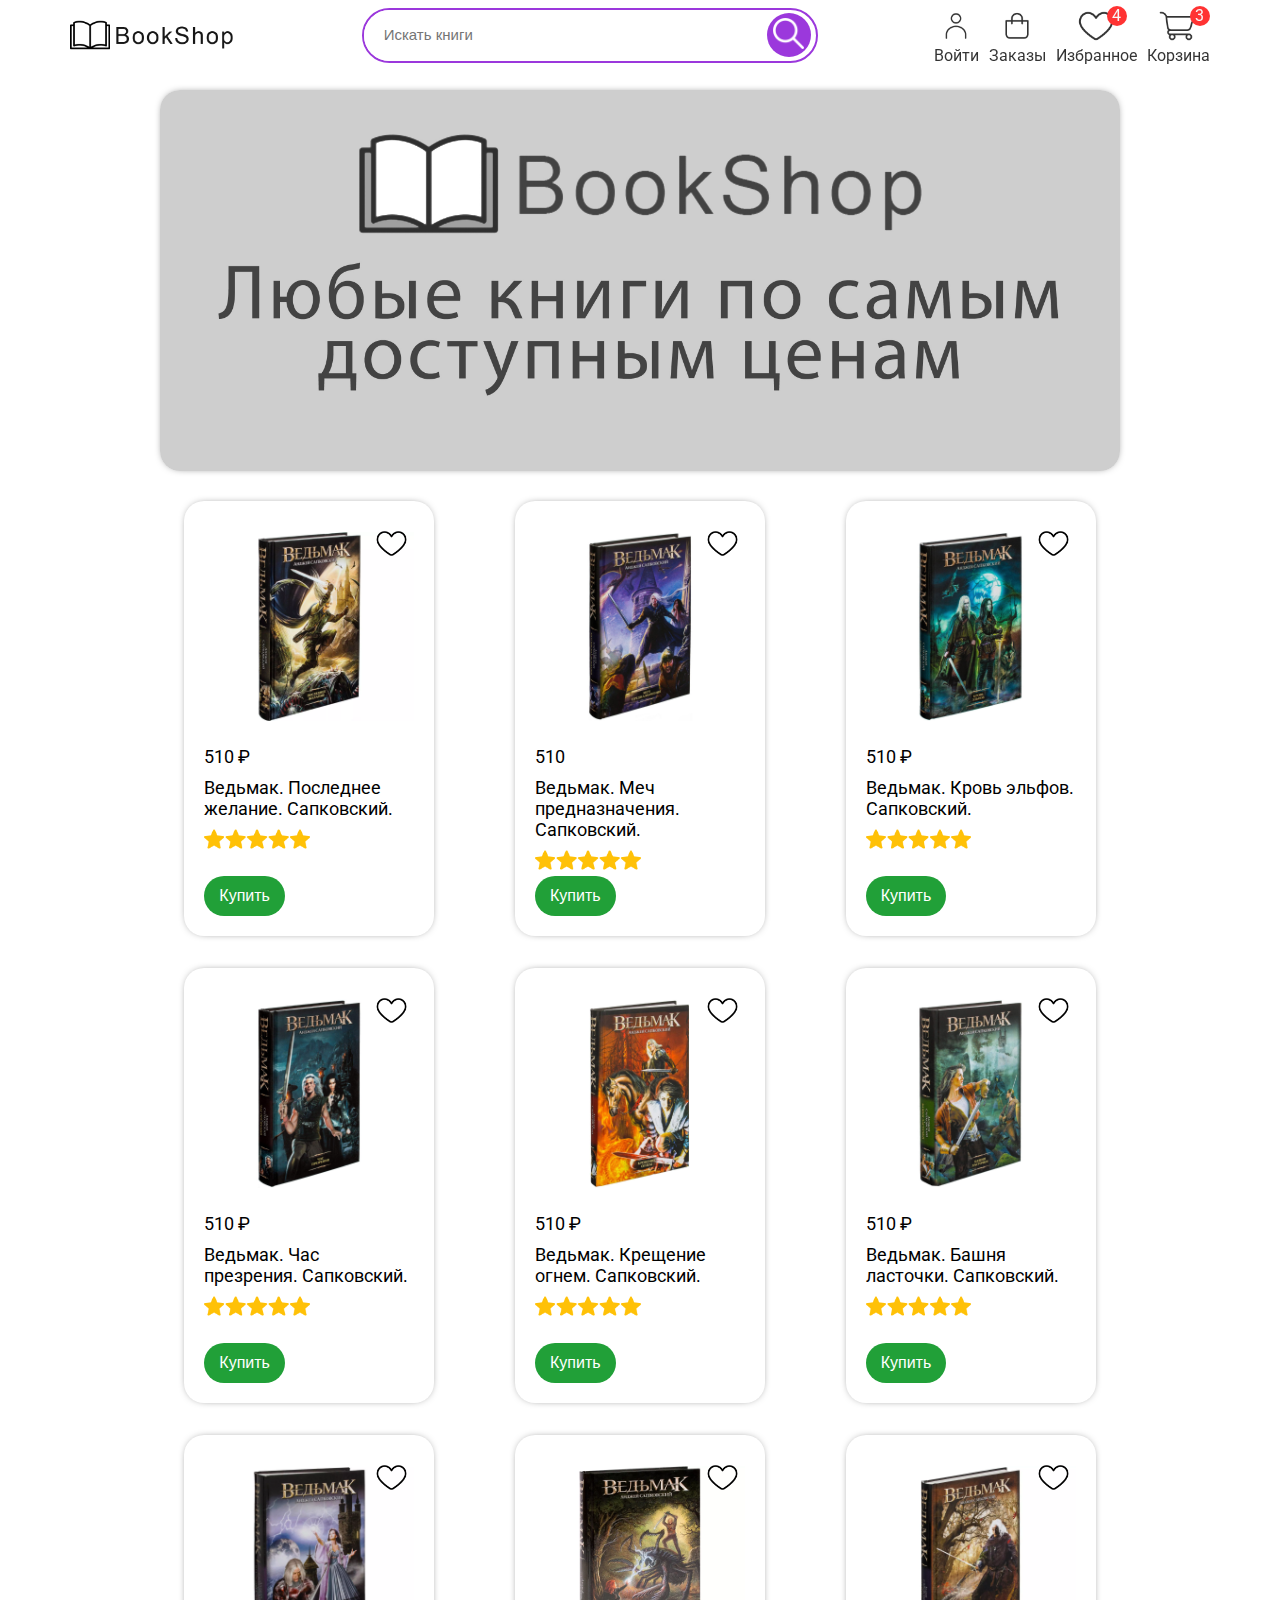
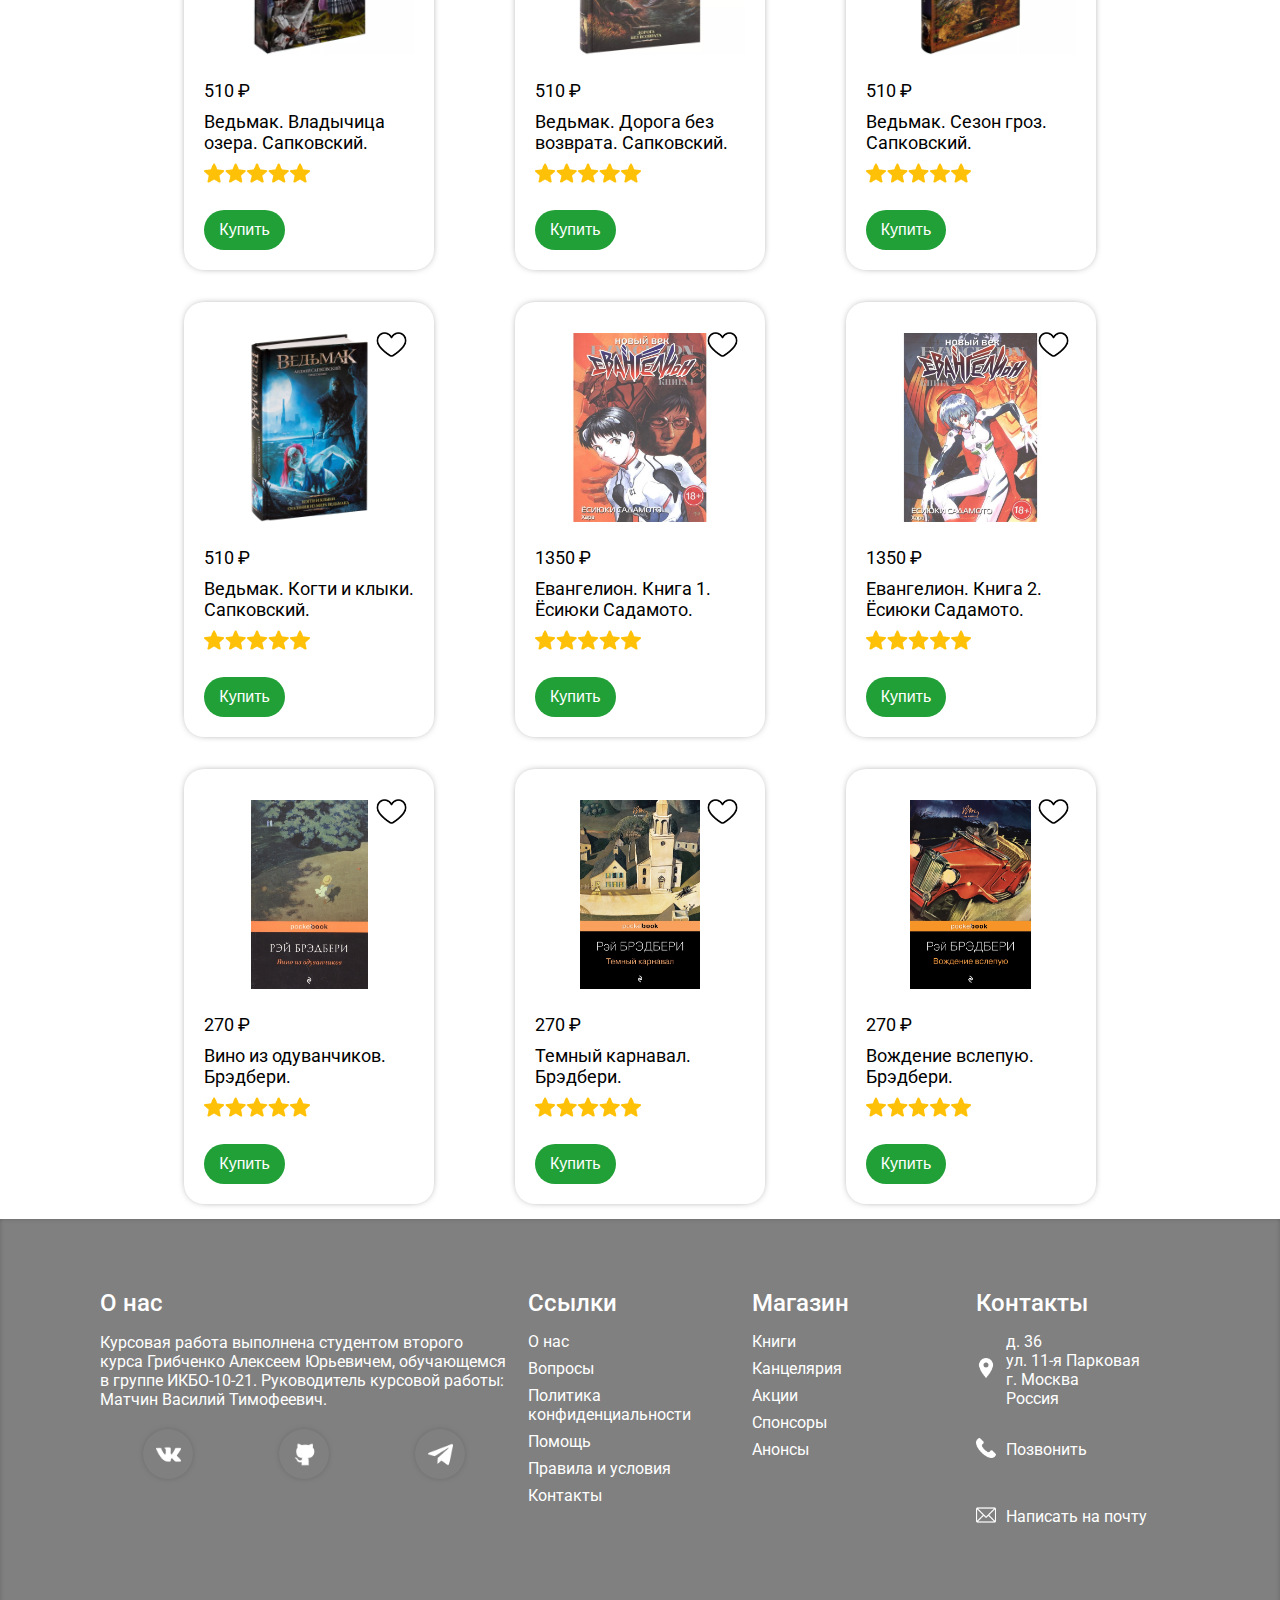
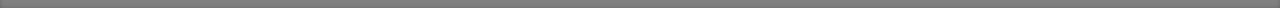
==== index.html @ a97cf770 "v 1.0.0" ====
<!DOCTYPE html>
<html lang="ru" dir="ltr">
    <head>
        <meta charset="utf-8">
        <meta name="viewport" content="width=device-width, initial-scale=1.0">
        <title>Book Shop</title>
        <link rel="icon" href="img/logo.png">
        <link rel="stylesheet" href="css/header.css">
        <link rel="stylesheet" href="css/footer.css">
        <link rel="stylesheet" href="css/mainpage.css">
        <link rel="stylesheet" href="css/style.css">
    </head>
    <body>
        <header>
            <nav class="header-nav">
                <div class="header-link-block">
                    <div class="header-link-wrapper">
                        <div class="logo">
                            <a href="index.html"></a>
                        </div>
                        <div class="search">
                            <div class="search-field">
                                <input type="search" placeholder="Искать книги">
                                <button class="loupe" type="button">
                                    <img src="img/icons/loupe.png" alt="loupe-img">
                                </button>
                            </div>
                        </div>
                        <button class="header-burger-button" type="button">
                            <div class="header-burger">
                                <span class="header-burger-line"></span>
                            </div>
                        </button>
                        <div class="navigation-links">
                            <div class="login">
                                <a href="login.html">
                                    <img src="img/icons/login.png" alt="login-image">
                                    <span>Войти</span>
                                </a>
                            </div>
                            <div class="orders">
                                <a href="orders.html">
                                    <img src="img/icons/orders.png" alt="orders-image">
                                    <span>Заказы</span>
                                </a>
                            </div>
                            <div class="favourites">
                                <a href="favorites.html">
                                    <img src="img/icons/heart.png" alt="heart-image">
                                    <span>Избранное</span>
                                    <div class="favourites-number">
                                        4
                                    </div>
                                </a>
                            </div>
                            <div class="cart">
                                <a href="cart.html">
                                    <img src="img/icons/cart.png" alt="cart-image">
                                    <span>Корзина</span>
                                    <span class="cart-number">3</span>
                                </a>
                            </div>
                        </div>
                        <div class="catalog-overlay invisible"></div>
                    </div>
                </div>
            </nav>
        </header>
        <main class="mainpage">
            <div class="slider-wrapper">
                <div class="slider-line">
                    <img src="img/sliders/slide1.jpg" alt="слайд1">
                    <img src="img/sliders/slide2.jpg" alt="слайд2">
                    <img src="img/sliders/slide3.jpg" alt="слайд3">
                </div>
            </div>
            <div class="product-list">
                <div class="product-card-wrapper" data-name="ведьмак сапковский последнее желание">
                    <div class="product-card">
                        <div class="product-image">
                            <img src="img/books/сапковский/ведьмак_последнее_желание_сапковский.jpg" alt="">
                            <button type="button" class="add-to-favourites-btn not-liked"></button>
                        </div>
                        <div class="product-description">
                            <span class="product-price">510 ₽</span>
                            <span class="product-text">Ведьмак. Последнее желание. Сапковский.</span>
                            <div class="product-rating">
                                <img src="img/icons/rating.png" alt="rating">
                            </div>
                            <div class="product-button-wrapper">
                                <button type="button" class="add-to-cart-btn">
                                    Купить
                                </button>
                            </div>
                        </div>
                    </div>
                </div>
                <div class="product-card-wrapper" data-name="ведьмак сапковский меч предназначения">
                    <div class="product-card">
                        <div class="product-image">
                            <img src="img/books/сапковский/ведьмак_меч_предназначения_сапковский.jpg" alt="">
                            <button type="button" class="add-to-favourites-btn not-liked"></button>
                        </div>
                        <div class="product-description">
                            <span class="product-price">510</span>
                            <span class="product-text">Ведьмак. Меч предназначения. Сапковский.</span>
                            <div class="product-rating">
                                <img src="img/icons/rating.png" alt="rating">
                            </div>
                            <div class="product-button-wrapper">
                                <button type="button" class="add-to-cart-btn">
                                    Купить
                                </button>
                            </div>
                        </div>
                    </div>
                </div>
                <div class="product-card-wrapper" data-name="ведьмак сапковский кровь эльфов">
                    <div class="product-card">
                        <div class="product-image">
                            <img src="img/books/сапковский/ведьмак_кровь_эльфов_сапковский.jpg" alt="">
                            <button type="button" class="add-to-favourites-btn not-liked"></button>
                        </div>
                        <div class="product-description">
                            <span class="product-price">510 ₽</span>
                            <span class="product-text">Ведьмак. Кровь эльфов. Сапковский.</span>
                            <div class="product-rating">
                                <img src="img/icons/rating.png" alt="rating">
                            </div>
                            <div class="product-button-wrapper">
                                <button type="button" class="add-to-cart-btn">
                                    Купить
                                </button>
                            </div>
                        </div>
                    </div>
                </div>
                <div class="product-card-wrapper" data-name="ведьмак сапковский час презрения">
                    <div class="product-card">
                        <div class="product-image">
                            <img src="img/books/сапковский/ведьмак_час_презрения_сапковский.jpg" alt="">
                            <button type="button" class="add-to-favourites-btn not-liked"></button>
                        </div>
                        <div class="product-description">
                            <span class="product-price">510 ₽</span>
                            <span class="product-text">Ведьмак. Час презрения. Сапковский.</span>
                            <div class="product-rating">
                                <img src="img/icons/rating.png" alt="rating">
                            </div>
                            <div class="product-button-wrapper">
                                <button type="button" class="add-to-cart-btn">
                                    Купить
                                </button>
                            </div>
                        </div>
                    </div>
                </div>
                <div class="product-card-wrapper" data-name="ведьмак сапковский крещение огнем">
                    <div class="product-card">
                        <div class="product-image">
                            <img src="img/books/сапковский/ведьмак_крещение_огнем_сапковский.jpg" alt="">
                            <button type="button" class="add-to-favourites-btn not-liked"></button>
                        </div>
                        <div class="product-description">
                            <span class="product-price">510 ₽</span>
                            <span class="product-text">Ведьмак. Крещение огнем. Сапковский.</span>
                            <div class="product-rating">
                                <img src="img/icons/rating.png" alt="rating">
                            </div>
                            <div class="product-button-wrapper">
                                <button type="button" class="add-to-cart-btn">
                                    Купить
                                </button>
                            </div>
                        </div>
                    </div>
                </div>
                <div class="product-card-wrapper" data-name="ведьмак сапковский башня ласточки">
                    <div class="product-card">
                        <div class="product-image">
                            <img src="img/books/сапковский/ведьмак_башня_ласточки_сапковский.jpg" alt="">
                            <button type="button" class="add-to-favourites-btn not-liked"></button>
                        </div>
                        <div class="product-description">
                            <span class="product-price">510 ₽</span>
                            <span class="product-text">Ведьмак. Башня ласточки. Сапковский.</span>
                            <div class="product-rating">
                                <img src="img/icons/rating.png" alt="rating">
                            </div>
                            <div class="product-button-wrapper">
                                <button type="button" class="add-to-cart-btn">
                                    Купить
                                </button>
                            </div>
                        </div>
                    </div>
                </div>
                <div class="product-card-wrapper" data-name="ведьмак сапковский владычица озера">
                    <div class="product-card">
                        <div class="product-image">
                            <img src="img/books/сапковский/ведьмак_владычица_озера_сапковский.jpg" alt="">
                            <button type="button" class="add-to-favourites-btn not-liked"></button>
                        </div>
                        <div class="product-description">
                            <span class="product-price">510 ₽</span>
                            <span class="product-text">Ведьмак. Владычица озера. Сапковский.</span>
                            <div class="product-rating">
                                <img src="img/icons/rating.png" alt="rating">
                            </div>
                            <div class="product-button-wrapper">
                                <button type="button" class="add-to-cart-btn">
                                    Купить
                                </button>
                            </div>
                        </div>
                    </div>
                </div>
                <div class="product-card-wrapper" data-name="ведьмак сапковский дорога без возврата">
                    <div class="product-card">
                        <div class="product-image">
                            <img src="img/books/сапковский/ведьмак_дорога_без_возврата_сапковский.jpg" alt="">
                            <button type="button" class="add-to-favourites-btn not-liked"></button>
                        </div>
                        <div class="product-description">
                            <span class="product-price">510 ₽</span>
                            <span class="product-text">Ведьмак. Дорога без возврата. Сапковский.</span>
                            <div class="product-rating">
                                <img src="img/icons/rating.png" alt="rating">
                            </div>
                            <div class="product-button-wrapper">
                                <button type="button" class="add-to-cart-btn">
                                    Купить
                                </button>
                            </div>
                        </div>
                    </div>
                </div>
                <div class="product-card-wrapper" data-name="ведьмак сапковский сезон гроз">
                    <div class="product-card">
                        <div class="product-image">
                            <img src="img/books/сапковский/ведьмак_сезон_гроз_сапковский.jpg" alt="">
                            <button type="button" class="add-to-favourites-btn not-liked"></button>
                        </div>
                        <div class="product-description">
                            <span class="product-price">510 ₽</span>
                            <span class="product-text">Ведьмак. Сезон гроз. Сапковский.</span>
                            <div class="product-rating">
                                <img src="img/icons/rating.png" alt="rating">
                            </div>
                            <div class="product-button-wrapper">
                                <button type="button" class="add-to-cart-btn">
                                    Купить
                                </button>
                            </div>
                        </div>
                    </div>
                </div>
                <div class="product-card-wrapper" data-name="ведьмак сапковский клыки и когти">
                    <div class="product-card">
                        <div class="product-image">
                            <img src="img/books/сапковский/ведьмак_когти_и_клыки_сапковский.jpg" alt="">
                            <button type="button" class="add-to-favourites-btn not-liked"></button>
                        </div>
                        <div class="product-description">
                            <span class="product-price">510 ₽</span>
                            <span class="product-text">Ведьмак. Когти и клыки. Сапковский.</span>
                            <div class="product-rating">
                                <img src="img/icons/rating.png" alt="rating">
                            </div>
                            <div class="product-button-wrapper">
                                <button type="button" class="add-to-cart-btn">
                                    Купить
                                </button>
                            </div>
                        </div>
                    </div>
                </div>
                <div class="product-card-wrapper" data-name="садамото евангелион">
                    <div class="product-card">
                        <div class="product-image">
                            <img src="img/books/садамото/book1.jpeg" alt="">
                            <button type="button" class="add-to-favourites-btn not-liked"></button>
                        </div>
                        <div class="product-description">
                            <span class="product-price">1350 ₽</span>
                            <span class="product-text">Евангелион. Книга 1. Ёсиюки Садамото.</span>
                            <div class="product-rating">
                                <img src="img/icons/rating.png" alt="rating">
                            </div>
                            <div class="product-button-wrapper">
                                <button type="button" class="add-to-cart-btn">
                                    Купить
                                </button>
                            </div>
                        </div>
                    </div>
                </div>
                <div class="product-card-wrapper" data-name="садамото евангелион">
                    <div class="product-card">
                        <div class="product-image">
                            <img src="img/books/садамото/book2.jpeg" alt="">
                            <button type="button" class="add-to-favourites-btn not-liked"></button>
                        </div>
                        <div class="product-description">
                            <span class="product-price">1350 ₽</span>
                            <span class="product-text">Евангелион. Книга 2. Ёсиюки Садамото.</span>
                            <div class="product-rating">
                                <img src="img/icons/rating.png" alt="rating">
                            </div>
                            <div class="product-button-wrapper">
                                <button type="button" class="add-to-cart-btn">
                                    Купить
                                </button>
                            </div>
                        </div>
                    </div>
                </div>
                <div class="product-card-wrapper" data-name="брэдбери вино из одуванчиков">
                    <div class="product-card">
                        <div class="product-image">
                            <img src="img/books/брэдбери/вино_из_одуванчиков.jpg" alt="">
                            <button type="button" class="add-to-favourites-btn not-liked"></button>
                        </div>
                        <div class="product-description">
                            <span class="product-price">270 ₽</span>
                            <span class="product-text">Вино из одуванчиков. Брэдбери.</span>
                            <div class="product-rating">
                                <img src="img/icons/rating.png" alt="rating">
                            </div>
                            <div class="product-button-wrapper">
                                <button type="button" class="add-to-cart-btn">
                                    Купить
                                </button>
                            </div>
                        </div>
                    </div>
                </div>
                <div class="product-card-wrapper" data-name="брэдбери темный карнавал">
                    <div class="product-card">
                        <div class="product-image">
                            <img src="img/books/брэдбери/темный_карнавал.jpg" alt="">
                            <button type="button" class="add-to-favourites-btn not-liked"></button>
                        </div>
                        <div class="product-description">
                            <span class="product-price">270 ₽</span>
                            <span class="product-text">Темный карнавал. Брэдбери.</span>
                            <div class="product-rating">
                                <img src="img/icons/rating.png" alt="rating">
                            </div>
                            <div class="product-button-wrapper">
                                <button type="button" class="add-to-cart-btn">
                                    Купить
                                </button>
                            </div>
                        </div>
                    </div>
                </div>
                <div class="product-card-wrapper" data-name="брэдбери вождение вслепую">
                    <div class="product-card">
                        <div class="product-image">
                            <img src="img/books/брэдбери/вождение_вслепую.jpg" alt="">
                            <button type="button" class="add-to-favourites-btn not-liked"></button>
                        </div>
                        <div class="product-description">
                            <span class="product-price">270 ₽</span>
                            <span class="product-text">Вождение вслепую. Брэдбери.</span>
                            <div class="product-rating">
                                <img src="img/icons/rating.png" alt="rating">
                            </div>
                            <div class="product-button-wrapper">
                                <button type="button" class="add-to-cart-btn">
                                    Купить
                                </button>
                            </div>
                        </div>
                    </div>
                </div>
            </div>
            <div class="empty-list invisible">
                <img src="img/sad.png" alt="sad-face">
                <span>Извините, по вашему запросу ничего не найдено.</span>
            </div>
        </main>
        <footer>
            <section class="footer_container">
                <section class="about_us">
                    <h2>О нас</h2>
                    <p>Курсовая работа выполнена студентом второго курса Грибченко Алексеем
                        Юрьевичем, обучающемся в группе ИКБО-10-21. Руководитель курсовой
                        работы: Матчин Василий Тимофеевич.</p>
                    <ul class="socialNetwork">
                        <li><a href="https://vk.com/lesha_olesha" target="_blank" class="vk-link"><img src="img/icons/vk.png" alt="vk"></a></li>
                        <li><a href="https://github.com/AlexeyGribchenko" target="_blank" class="gt-link"><img src="img/icons/gt.png" alt="gt"></a></li>
                        <li><a href="https://t.me/lesha_olesha" target="_blank" class="tg-link"><img src="img/icons/tg.png" alt="tg"></a></li>
                    </ul>
                </section>
                <section class="quicklinks">
                    <h2>Ссылки</h2>
                    <ul>
                        <li><a href="not-found.html">О нас</a></li>
                        <li><a href="not-found.html">Вопросы</a></li>
                        <li><a href="not-found.html">Политика конфиденциальности</a></li>
                        <li><a href="not-found.html">Помощь</a></li>
                        <li><a href="not-found.html">Правила и условия</a></li>
                        <li><a href="not-found.html">Контакты</a></li>
                    </ul>
                </section>
                <section class="quicklinks">
                    <h2>Магазин</h2>
                    <ul>
                        <li><a href="index.html">Книги</a></li>
                        <li><a href="not-found.html">Канцелярия</a></li>
                        <li><a href="not-found.html">Акции</a></li>
                        <li><a href="not-found.html">Спонсоры</a></li>
                        <li><a href="not-found.html">Анонсы</a></li>
                    </ul>
                </section>
                <section class="contact">
                    <h2>Контакты</h2>
                    <ul class="info">
                        <li>
                            <span><img src="img/icons/location.png" alt="loc"></span>
                            <span>д. 36<br>ул. 11-я Парковая<br>г. Москва<br>Россия</span>
                        </li>
                        <li>
                            <span><img src="img/icons/telephone.png" alt="loc"></span>
                            <p id="phoneNumber"><a href="tel:+79506996439">Позвонить</a></p>
                        </li>
                        <li>
                            <span><img src="img/icons/mail.png" alt="loc"></span>
                            <p id="mail"><a href="mailto:gribchenko.2003@mail.ru">Написать на почту</a></p>
                        </li>
                    </ul>
                </section>
            </section>
        </footer>
        <aside class="anchor-top">
            <img src="img/icons/top_arrow.png" alt="top-arrow">
        </aside>
        <script src="scripts/header.js"></script>
        <script src="scripts/mainpage.js"></script>
        <script src="scripts/script.js"></script>
    </body>
</html>
---- css/header.css ----
/* HEADER */

header {
    width: 100%;
    height: 70px;
    background-color: white;
    position: sticky;
    top: 0;
    z-index: 1;
    min-height: 70px;
}

header * {
    margin: 0;
    padding: 0;
    text-decoration: none;
}

.header-shadow {
    box-shadow: 0 2px 8px rgb(0 0 0 / 10%);
}

.header-nav {
    box-sizing: border-box;
    padding: 0 70px;
    width: 100%;
    height: 100%;
    display: flex;
    align-items: center;
}

.header-nav  a {
    text-decoration: none;
    display: flex;
    flex-direction: column;
    align-items: center;
    color: black;
    text-decoration: none;
}

.header-nav img {
    width: 40px;
    height: 40px;
    position: relative;
}

.navigation-links {
    height: auto;
    width: auto;
}

.header-link-block {
    width: 100%;
    box-sizing: border-box;
}

.header-link-wrapper {
    box-sizing: border-box;
    display: flex;
    justify-content: space-between;
    align-items: center;
}

.cart,
.favourites,
.orders,
.login {
    height: 100%;
    width: auto;
    filter: opacity(80%);
}

.logo {
    background-image: url(../img/logo1.png);
    background-size: 100% 100%;
    height: 40px;
    width: 165px;
    margin-right: 2%;
}

.logo > a {
    width: 100%;
    height: 100%;
}

.search {
    width: 40%;
    margin: 0 2% 0 1%;
}

.search-field {
    box-sizing: border-box;
    background-color: white;
    height: 55px;
    width: auto;
    border-radius: 27.5px;
    display: flex;
    align-items: center;
    border: 2px solid var(--violet);
}

.search-field input::placeholder {
    font-size: 15px;
}

/* removing the crosses icon */
input[type="search"]::-webkit-search-decoration,
input[type="search"]::-webkit-search-cancel-button,
input[type="search"]::-webkit-search-results-button,
input[type="search"]::-webkit-search-results-decoration { display: none; }

.header-nav input[type=search] {
    border: none;
    height: 100%;
    width: 100%;
    padding: calc((55px - 16px) / 2);
    border-radius: 27.5px;
    outline: none;
}

.loupe {
    border: none;
    background-color: var(--violet);
    margin-right: calc(55px * 0.1);
    border-radius: 50%;
    height: calc(55px * 0.8);
    aspect-ratio: 1/1;
}

.loupe img {
    height: 70%;
    width: 70%;
    filter: invert(100%);
}

.login,
.orders,
.favourites {
    margin-right: 10px;
}

.catalog-overlay {
    position: fixed;
    top: 70px;
    left: 0;
    right: 0;
    bottom: 0;
    background-color: rgba(0, 0, 0, 10%);
    z-index: -1;
}

.catalog-menu {
    box-sizing: border-box;
    position: fixed;
    top: 70px;
    left: 0;
    bottom: 0;
    height: 100%;
    width: 20%;
    min-width: 225px;
    background-color: white;
    text-align: left;
    z-index: 3;
}

.catalog-menu::after {
    width: 1.5px;
    height: 100%;
    position: absolute;
    right: 0px;
    z-index: -1;
    top: 0;
    background-color: gray;
    content: '';
}

.catalog-menu li {
    display: flex;
    color: black;
    width: 100%;
    height: 50px;
    padding-left: 20px;
    align-items: center;
    box-sizing: border-box;
    cursor: pointer;
}

.catalog-menu li > p {
    display: block;
    width: 100%;
}

.catalog-menu > ul > li > .catalog-sub-menu {
    display: none;
}

.catalog-menu li:hover {
    background-color: var(--green);
    color: var(--light-font-color);
}

.catalog-menu li:hover > .catalog-sub-menu {
    display: block;
}

.catalog-sub-menu {
    box-sizing: border-box;
    border-right: solid 2px gray;
    position: fixed;
    width: 20%;
    min-width: 225px;
    top: 70px;
    left: 20%;
    bottom: 0;
    background-color: white;
}

.empty-box {
    width: 100%;
    height: 100%;
}

.header-burger-button {
    display: none;
    border: none;
    background-color: transparent;
    width: auto;
    height: 55px;
    justify-content: center;
    align-items: center;
    cursor: pointer;
}

.header-burger-line {
    position: relative;
}

.header-burger-line,
.header-burger-line::before,
.header-burger-line::after {
    height: 4.5px;
    border-radius: calc(4px / 2);
    width: 35px;
    background-color: lightgray;
    display: block;
}

.header-burger-line::before,
.header-burger-line::after {
    position: absolute;
    transition: all 0.3s;
    content: '';
}

.header-burger-line::before {
    bottom: 10px;
}

.header-burger-line::after {
    top: 10px;
}

.header-burger-opened {
    background-color: transparent;
}

.header-burger-opened::after {
    transform: rotate(-45deg);
    top: 0;
}

.header-burger-opened::before {
    transform: rotate(45deg);
    bottom: 0;
}

.favourites-number,
.cart-number {
    position: absolute;
    top: 0px;
    border-radius: 50%;
    width: 20px;
    height: 20px;
    display: flex;
    justify-content: center;
    align-items: center;
    color: var(--light-font-color);
    background-color: red;
}

.favourites-number {
    right: 10px;
}

.cart-number {
    right: 0px;
}

@media (max-width: 960px) {
    header {
        height: auto;
    }
    .header-link-wrapper {
        flex-wrap: wrap;
        padding: 5px 0;
    }

    .search {
        margin: 15px 0 0 0;
        order: 10;
        width: 100%;
    }

    .header-burger-button {
        order: 9;
    }

    .navigation-links,
    .header-burger-button {
        margin-left: auto;
    }
}

@media (max-width: 767px) {

    .header-burger-button {
        display: flex;
    }

    .catalog-button {
        display: none;
    }

    .header-nav {
        padding: 0 40px;
    }

    .navigation-links {
        height: auto;
        width: 100%;
        position: fixed;
        top: 69px;
        left: 0;
        background-color: white;
    }

    .navigation-links > div {
        padding: 10px 0;
        margin: 0;
        height: auto;
        width: auto;
        filter: opacity(80%);
    }

    .navigation-links > div:hover {
        filter: opacity(100%);
        background-color: var(--green);
    }

    .navigation-links > div:hover > * {
        filter: invert(100%);
    }

    .favourites-number,
    .cart-number {
        display: none;
    }
}

@media (max-width: 340px) {
    .logo {
        background-image: url(../img/logo.png);
        width: 40px;
    }
}
---- css/footer.css ----
/* FOOTER */

footer {
    box-sizing: border-box;
    color: white;
    position: relative;
    width: 100%;
    height: auto;
    padding: 50px 100px;
    box-shadow: inset 0 0 10px -6px black;
    margin-top: 15px;
    background-color: gray;
    text-decoration: none;
    z-index: 0;
}

footer img {
    filter: invert(100%);
}

footer a {
    text-decoration: none;
    color: white;
}

footer a:hover {
    color: var(--darkgreen);
    text-decoration: underline;
}

footer ul {
    padding: 0;
    margin: 0;
}

footer li {
    list-style: none;
}

.footer_container {
    width: 100%;
    display: grid;
    grid-template-columns: 2fr 1fr 1fr 1fr;
    grid-gap: 20px;
}

footer .footer_container h2 {
    position: relative;
    font-weight: 500;
    margin-bottom: 15px;
}

.footer_container h2::before {
    content: "";
    position: absolute;
    bottom: -5px;
    left: 0;
    width: 100%;
    height: 1.7px;
    background: var(--green2);
}

.socialNetwork {
    margin-top: 20px;
    display: flex;
    justify-content: space-around;
}

.socialNetwork li {
    list-style: none;
}

.quicklinks li a {
    margin-bottom: 8px;
    display: inline-block;
}

.info li {
    display: grid;
    grid-template-columns: 30px 1fr;
    margin-bottom: 16px;
    align-items: center;
}

.socialNetwork a {
    height: 50px;
    width: 50px;
    background-color: var(--darkgreen);
    border-radius: 50%;
    display: flex;
    justify-content: center;
    align-items: center;
    overflow: hidden;
    box-shadow:  0 0 10px -6px black;
}

.socialNetwork a img {
    position: absolute;
    height: 25px;
    width: 25px;
}

.vk-link:hover::before,
.gt-link:hover::before,
.tg-link:hover::before {
    top: 0;
}

.socialNetwork a::before {
    content: '';
    position: relative;
    top: -60px;
    height: inherit;
    width: inherit;
    background: linear-gradient(135deg, #21a038, #9b38dc);
    transition: 0.5s;
}

.contact img {
    width: 20px;
}

.copyright_text {
    box-sizing: border-box;
    width: 100%;
    height: 30px;
    background-color: var(--darkgreen);
    padding: 3px 0;
    text-align: center;
    color: var(--green2);
}

@media (max-width: 960px) {
    footer {
        padding: 40px;
    }
    footer .footer_container {
        grid-template-columns: repeat(2, 1fr);
    }
    .copyright_text {
        padding: 25px 40px;
    }
}

@media (max-width: 767px) {
    footer .footer_container {
        grid-template-columns: repeat(1, 1fr);
    }
}
---- css/mainpage.css ----
.mainpage {
    width: 100%;
    height: auto;
}

.slider-wrapper {
    margin: 20px auto;
    width: 75%;
    aspect-ratio: 3244 / 1288;
    box-sizing: border-box;
}

.slider-line {
    width: 100%;
    height: 100%;
    display: flex;
    position: relative;
    left: 0%;
    overflow: hidden;
    border-radius: 20px;
    box-shadow: 0 0 10px -5px black;
}

.slider-line img {
    position: absolute;
    width: 100%;
    height: auto;
    left: 0;
    top: 0;
    transition: all 0.7s ease-in-out;
}

@media (max-width: 960px) {
    .slider-wrapper {
        width: 100%;
        padding: 0;
    }

    .slider-line {
        border-radius: unset;
    }

    .slider-line img {
        width: 100%;
        height: auto;
    }
}

@media (max-width: 767px) {
    .slider-wrapper {
        display: none;
    }
}
---- css/style.css ----
@import url('https://fonts.googleapis.com/css2?family=Roboto&display=swap');

:root {
    --green: #21a038;
    --violet: #9b38dc;
    --dark-font-color: #262626;
    --light-font-color: #f5f5f5;
}

html {
    margin: 0;
    padding: 0;
    font-family: 'Roboto', sans-serif;
}

body {
    margin: 0;
    padding: 0;
}

img {
    user-drag: none;
    -webkit-user-drag: none;
    user-select: none;
    -moz-user-select: none;
    -webkit-user-select: none;
    -ms-user-select: none;
}

button {
    cursor: pointer;
}

.invisible {
    display: none;
}

.flex {
    display: flex;
}

.product-list {
    box-sizing: border-box;
    margin: 30px auto 0 auto;
    min-width: 540px;
    width: 75%;
    height: auto;
    display: grid;
    grid-template-columns: repeat(auto-fit, minmax(250px, 1fr));
    justify-items: center;
    align-items: center;
    gap: 2em;
}

.product-card-wrapper {
    width: 250px;
    height: auto;
    padding: 20px;
    box-sizing: border-box;
    border-radius: 20px;
    box-shadow: 0 0 10px -5px black;
}

.product-card {
    width: 100%;
    height: auto;
}

.product-image {
    display: flex;
    justify-content: center;
    align-items: center;
    width: 100%;
    height: 210px;
    position: relative;
    overflow: hidden;

}

.product-image:hover img {
    transform: scale(1.05);
}

.product-image > img {
    transition: transform 0.5s;
    height: 90%;
}

.product-description {
    margin-top: 5px;
    width: 100%;
    height: 180px;
    display: flex;
    flex-direction: column;
    box-sizing: border-box;
    font-size: 18px;
}

.product-price,
.product-text,
.product-rating,
.product-button-wrapper {
    margin-top: 10px;
    width: 100%;
}

.product-button-wrapper {
    margin-top: auto;
    display: flex;
    justify-content: space-between;
}

.product-rating {
    height: 20px;
}

.product-rating img {
    height: 100%;
}

.add-to-cart-btn {
    border: none;
    border-radius: 20px;
    background-color: var(--green);
    cursor: pointer;
    height: 40px;
    font-size: 16px;
    color: white;
    padding: 0 15px;
    transition: all 0.2s linear;
}

.add-to-cart-btn:hover {
    background-color: #1c822f;
    transform: scale(1.05);
}

.add-to-favourites-btn {
    border: none;
    border-radius: 5px;
    background-color: transparent;
    cursor: pointer;
    width: 35px;
    height: 35px;
    position: absolute;
    top: 5px;
    right: 5px;
    padding: 0;
    margin: 0;
}

.add-to-favourites-btn img {
    width: 100%;
    height: 100%;
}

.liked {
    background-image: url(../img/icons/red_heart.png);
    background-size: contain;
}

.not-liked {
    background-image: url(../img/icons/heart.png);
    background-size: contain;
}

.anchor-top {
    cursor: pointer;
    position: fixed;
    bottom: 25px;
    right: 30px;
    justify-content: center;
    align-items: center;
    width: 100px;
    height: 60px;
    background-color: var(--green);
    border-radius: 20px;
}

.anchor-top > img {
    height: 70%;
    aspect-ratio: 1 / 1;
    filter: invert(100%);
}

.empty-list {
    flex-direction: column;
    align-items: center;
    justify-content: flex-start;
    width: 100%;
    height: 75vh;
}

.empty-list > img {
    aspect-ratio: 1 / 1;
    width: 256px;
}

.empty-list > span {
    width: 100%;
    text-align: center;
    font-size: 25px;
}

@media (max-width: 767px) {
    .product-list {
        min-width: 0;
    }
}

@media (max-width: 340px) {
    .product-list {
        width: auto;
        display: flex;
        flex-direction: column;
    }

    .product-card-wrapper {
        border-radius: unset;
        width: 100%;
    }

    .empty-list > img {
        width: 128px;
    }
}
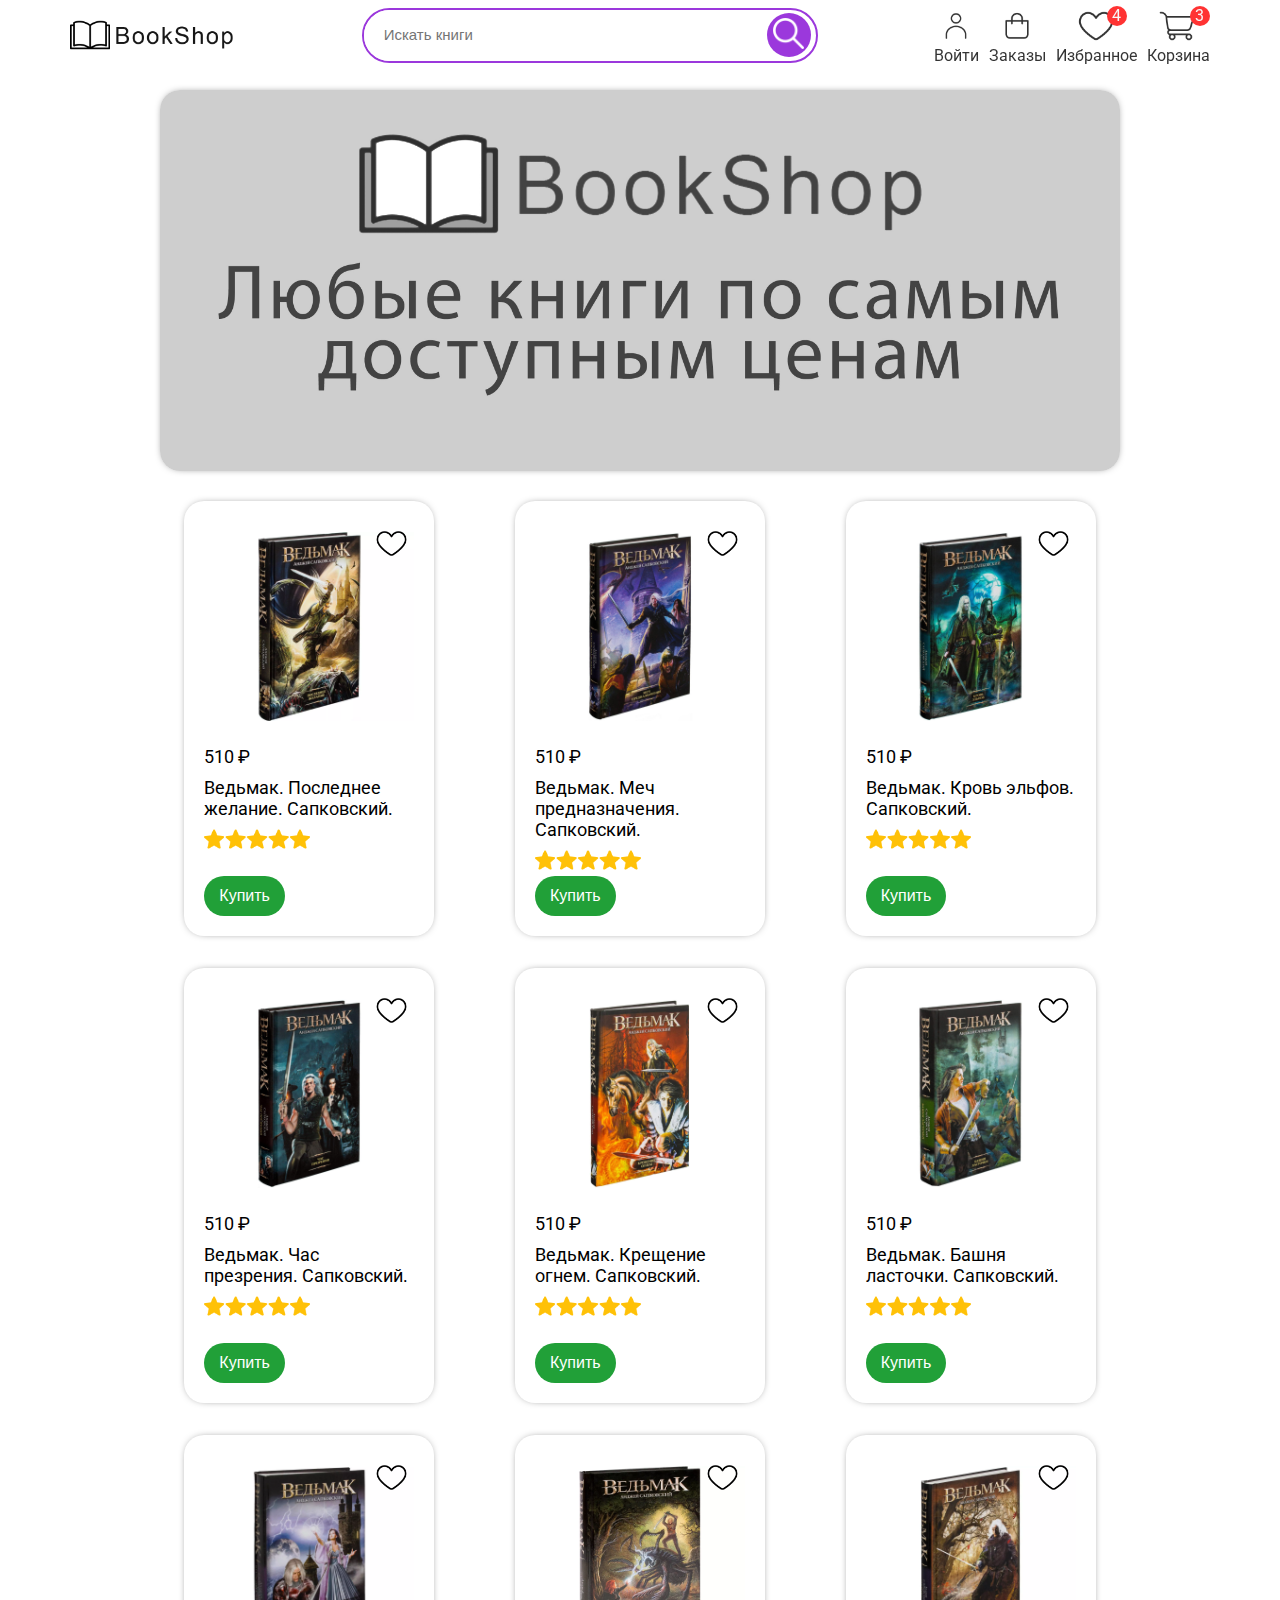
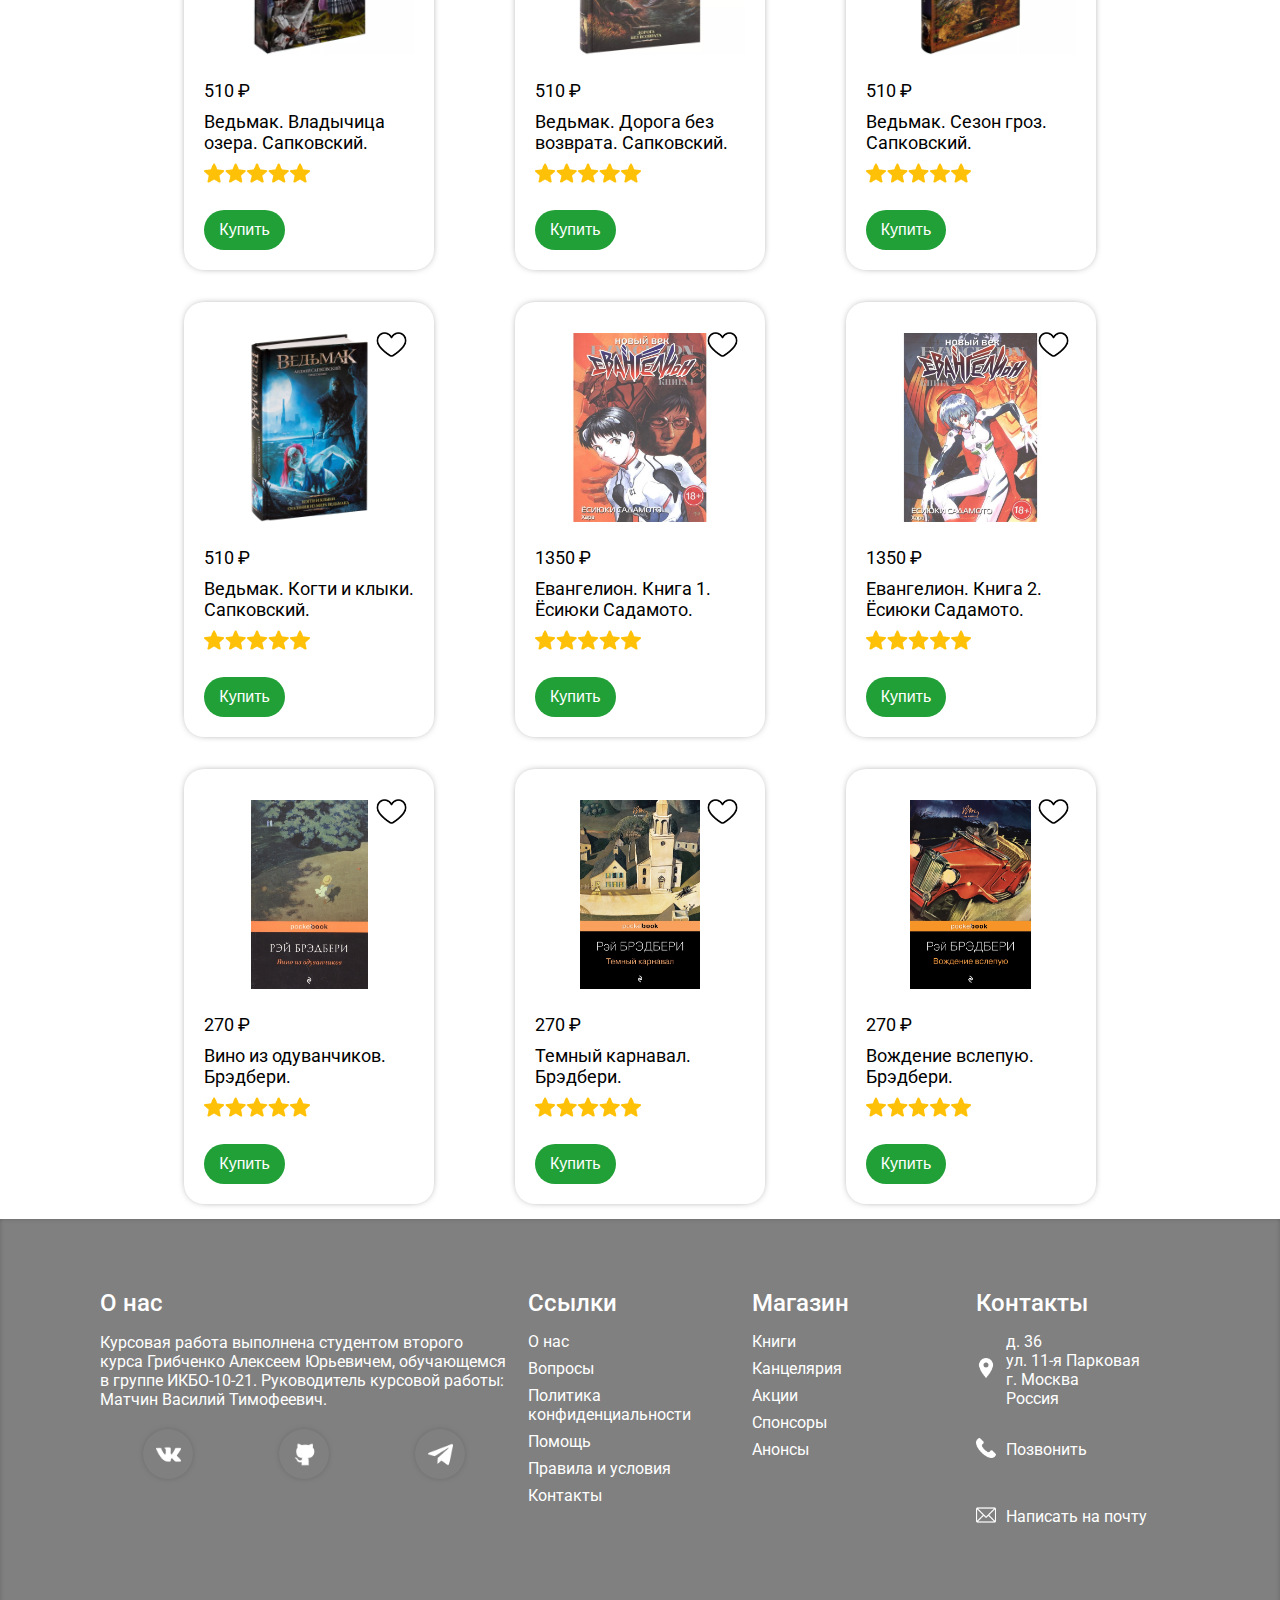
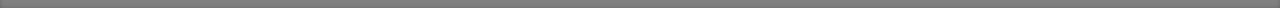
==== commit 3e5ebf5a: "Update index.html" ====
--- a/index.html
+++ b/index.html
@@ -102,7 +102,7 @@
                             <button type="button" class="add-to-favourites-btn not-liked"></button>
                         </div>
                         <div class="product-description">
-                            <span class="product-price">510</span>
+                            <span class="product-price">510 ₽</span>
                             <span class="product-text">Ведьмак. Меч предназначения. Сапковский.</span>
                             <div class="product-rating">
                                 <img src="img/icons/rating.png" alt="rating">
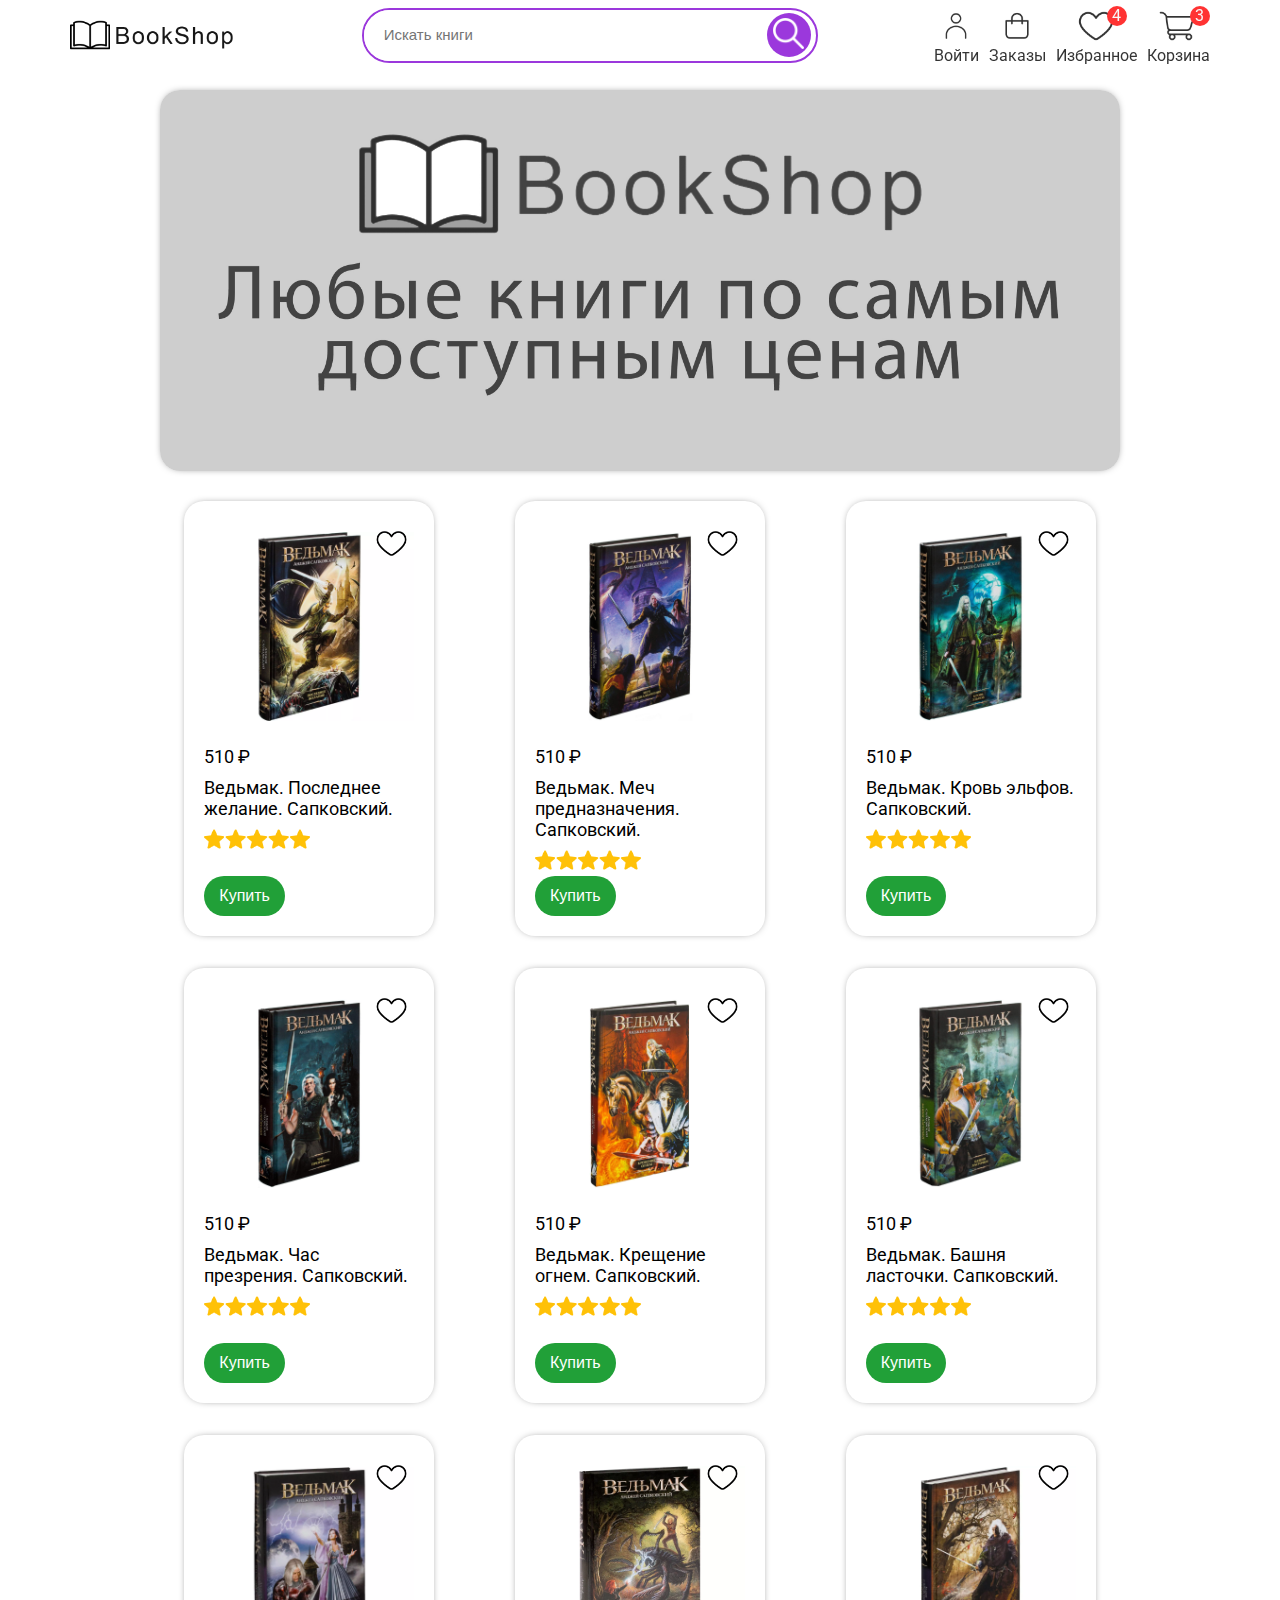
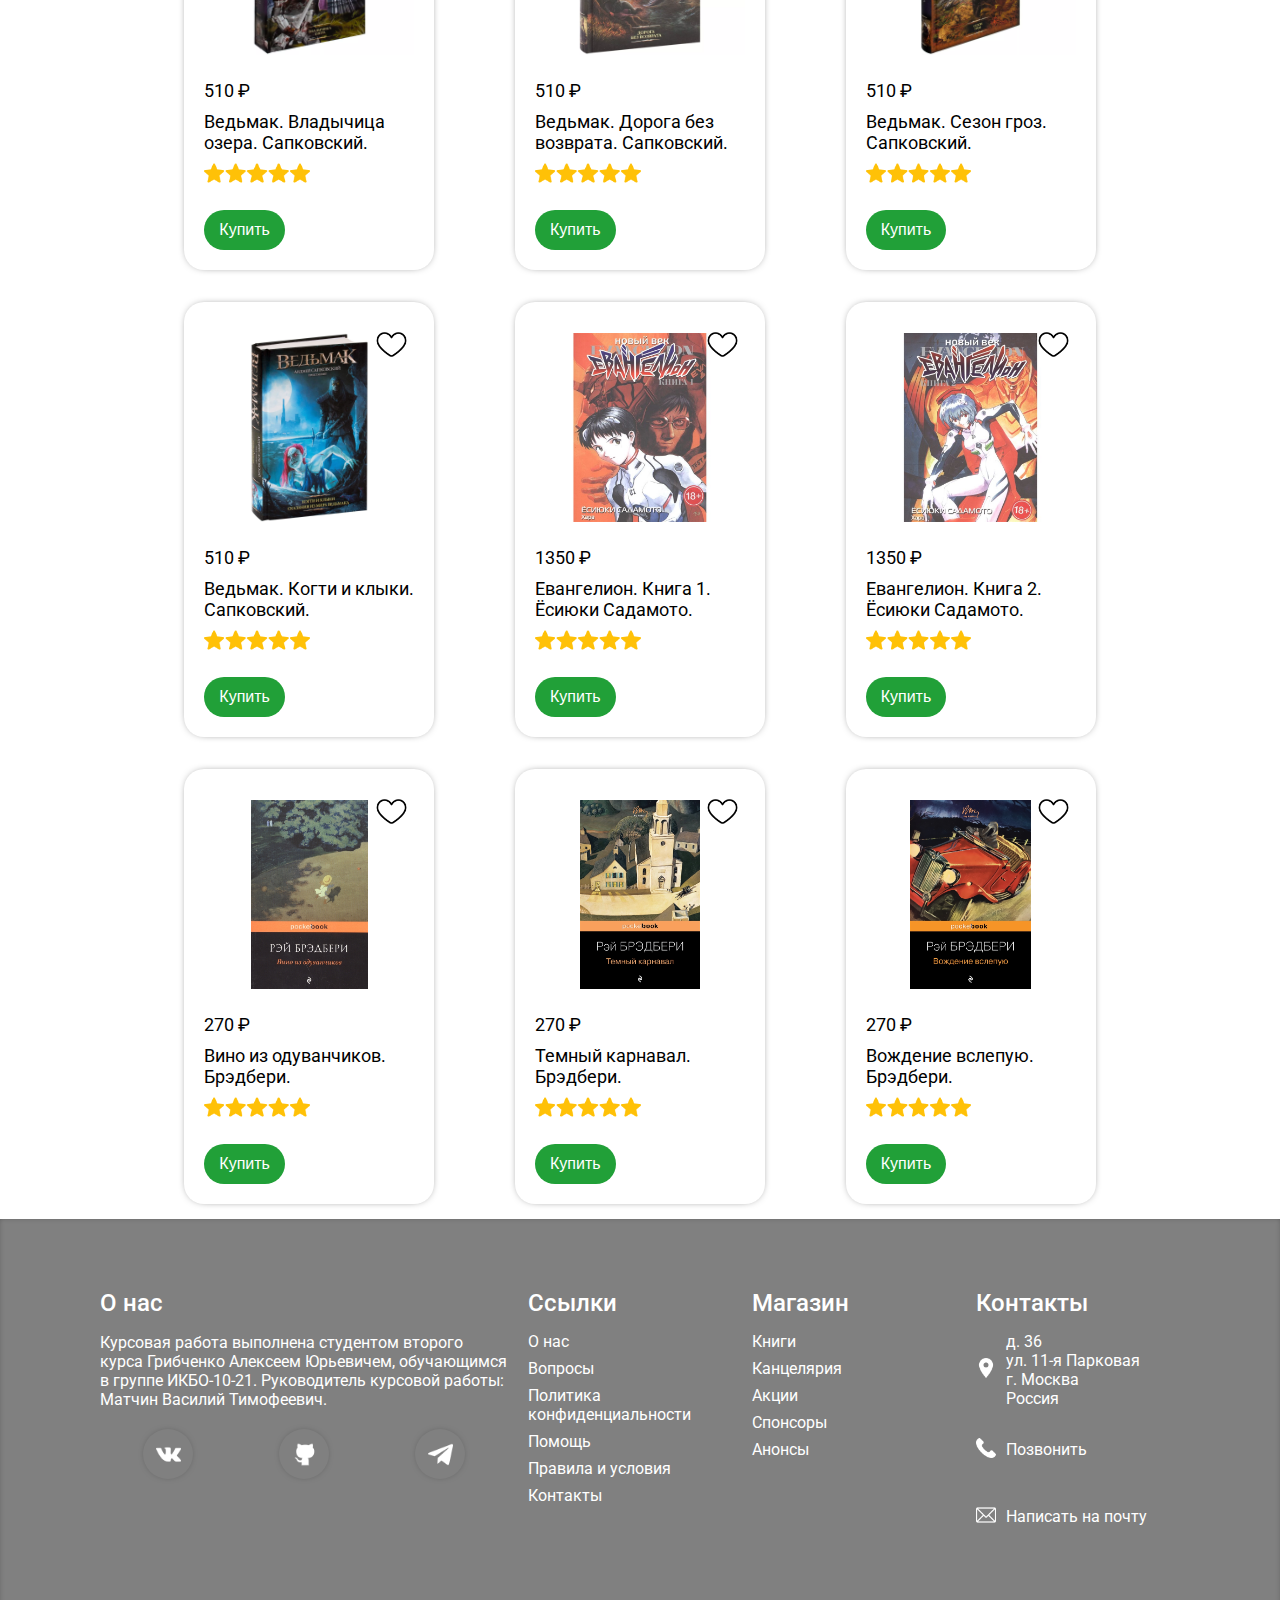
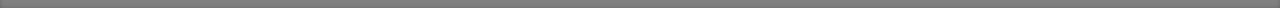
==== commit bbfc8a16: "Update index.html" ====
--- a/index.html
+++ b/index.html
@@ -386,7 +386,7 @@
                 <section class="about_us">
                     <h2>О нас</h2>
                     <p>Курсовая работа выполнена студентом второго курса Грибченко Алексеем
-                        Юрьевичем, обучающемся в группе ИКБО-10-21. Руководитель курсовой
+                        Юрьевичем, обучающимся в группе ИКБО-10-21. Руководитель курсовой
                         работы: Матчин Василий Тимофеевич.</p>
                     <ul class="socialNetwork">
                         <li><a href="https://vk.com/lesha_olesha" target="_blank" class="vk-link"><img src="img/icons/vk.png" alt="vk"></a></li>
